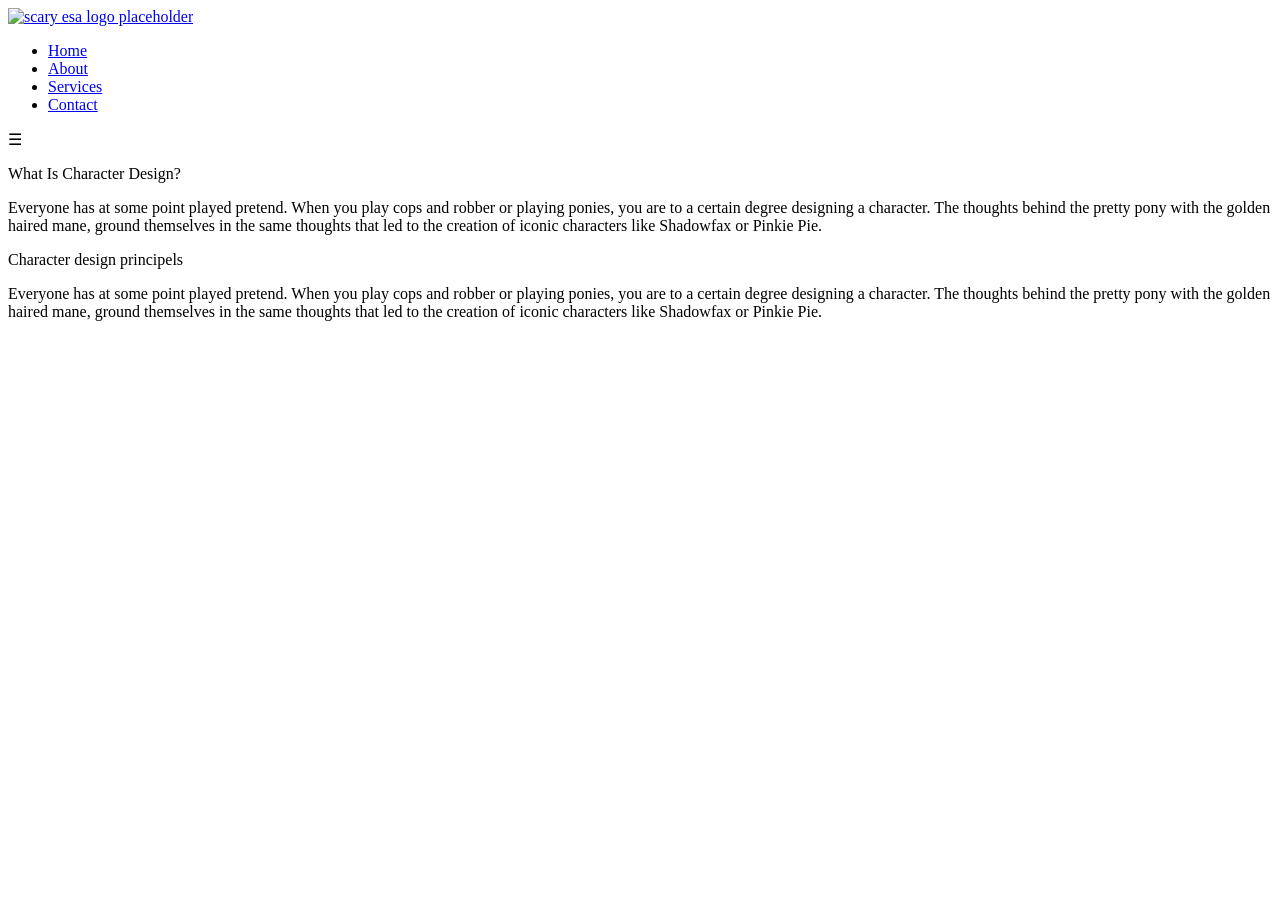
==== index.html @ ef27eefe "started adding text content" ====
<!DOCTYPE html>
<html lang="en">
<head>
    <meta charset="UTF-8">
    <title>CharaCraft</title>
    <meta name="viewport" content="width=device-width, initial-scale=1.0">
    <link rel="stylesheet" href="style.css">
</head>
<body>
<nav>
    <a class="logo" href="index.html"><img src="assets/placeholder-logo.png" alt="scary esa logo placeholder" width="50px" height="50px"></a>

    <ul class="navlinks">
        <li><a href="#">Home</a></li>
        <li><a href="#">About</a></li>
        <li><a href="#">Services</a></li>
        <li><a href="#">Contact</a></li>
    </ul>

    <div class="burgertoggle">☰</div>
</nav>
<section class="whatischaracterdesign" class="textbox">
<p class="box-title">
    What Is Character Design?
</p>
    <p class="filltext">Everyone has at some point played pretend. When you play cops and robber or playing ponies,
                        you are to a certain degree designing a character. The thoughts behind the pretty pony with
                        the golden haired mane, ground themselves in the same thoughts that led to the creation of
                        iconic characters like Shadowfax or Pinkie Pie.
    </p>
</section>
<section class="characterdesigntheory" class="textbox">
    <p class="box-title">
        Character design principels
    </p>
    <p class="filltext">Everyone has at some point played pretend. When you play cops and robber or playing ponies,
        you are to a certain degree designing a character. The thoughts behind the pretty pony with
        the golden haired mane, ground themselves in the same thoughts that led to the creation of
        iconic characters like Shadowfax or Pinkie Pie.
    </p>
</section>
<script src="javascrip.js"></script>
</body>
</html>
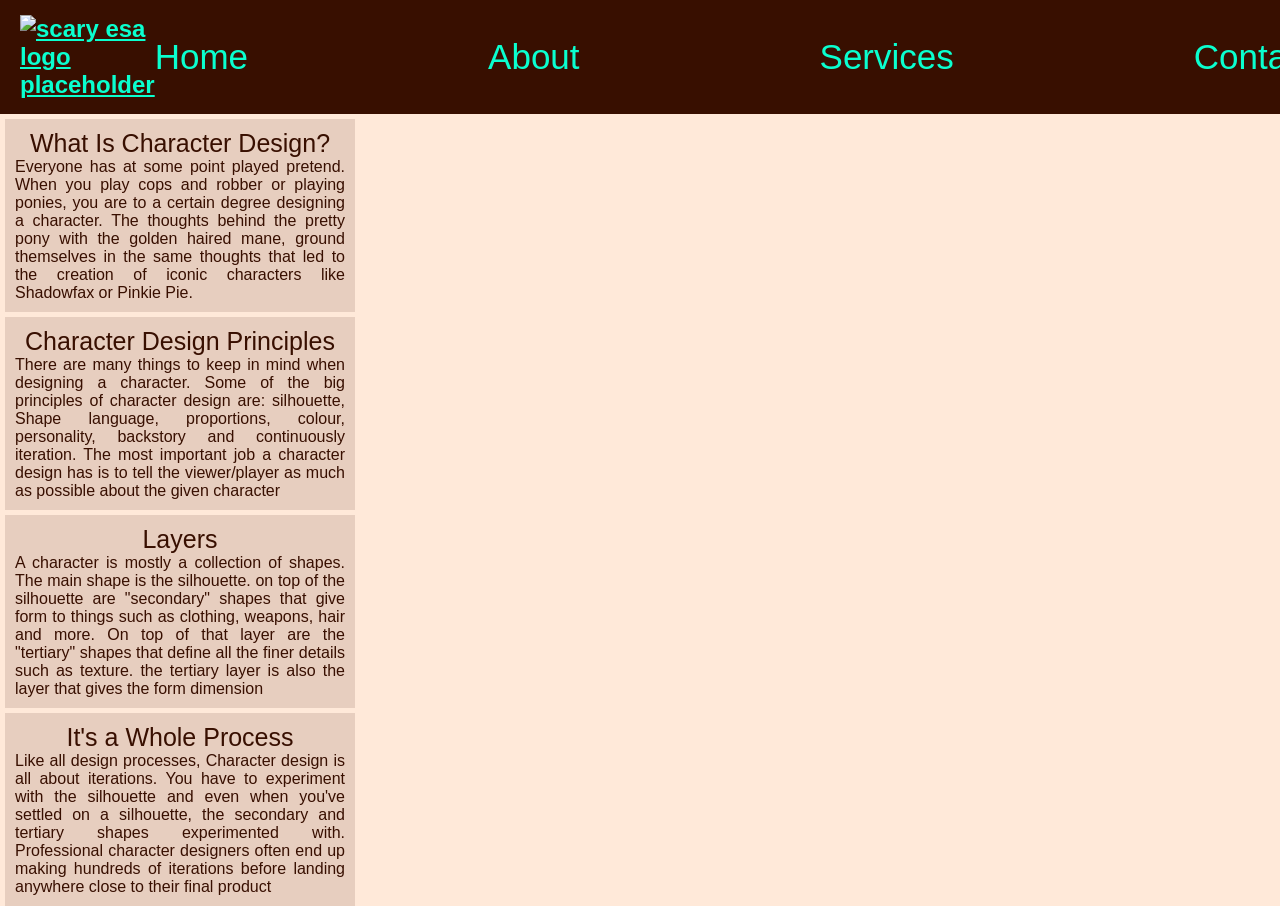
==== commit d7b88516: "5/21-2026 textboxes front page" ====
--- a/index.html
+++ b/index.html
@@ -19,24 +19,46 @@
 
     <div class="burgertoggle">☰</div>
 </nav>
-<section class="whatischaracterdesign" class="textbox">
-<p class="box-title">
+<section class="whatischaracterdesign">
+<p class="title">
     What Is Character Design?
 </p>
-    <p class="filltext">Everyone has at some point played pretend. When you play cops and robber or playing ponies,
+    <p class="content">Everyone has at some point played pretend. When you play cops and robber or playing ponies,
                         you are to a certain degree designing a character. The thoughts behind the pretty pony with
                         the golden haired mane, ground themselves in the same thoughts that led to the creation of
                         iconic characters like Shadowfax or Pinkie Pie.
     </p>
 </section>
-<section class="characterdesigntheory" class="textbox">
-    <p class="box-title">
-        Character design principels
+<section class="characterdesigntheory">
+    <p class="title">
+        Character Design Principles
     </p>
-    <p class="filltext">Everyone has at some point played pretend. When you play cops and robber or playing ponies,
-        you are to a certain degree designing a character. The thoughts behind the pretty pony with
-        the golden haired mane, ground themselves in the same thoughts that led to the creation of
-        iconic characters like Shadowfax or Pinkie Pie.
+    <p class="content">There are many things to keep in mind when designing a character.
+        Some of the big principles of character design are: silhouette, Shape language, proportions,
+        colour, personality, backstory and continuously iteration. The most important job a character design has is to tell the viewer/player
+        as much as possible about the given character
+    </p>
+</section>
+<section class="layers">
+    <p class="title">
+        Layers
+    </p>
+    <p class="content">
+        A character is mostly a collection of shapes. The main shape is the silhouette.
+        on top of the silhouette are "secondary" shapes that give form to things such as clothing, weapons, hair and more.
+        On top of that layer are the "tertiary" shapes that define all the finer details such as texture. the tertiary layer
+        is also the layer that gives the form dimension
+    </p>
+</section>
+<section class="process">
+    <p class="title">
+        It's a Whole Process
+    </p>
+    <p class="content">
+        Like all design processes, Character design is all about iterations.
+        You have to experiment with the silhouette and even when you've settled on a silhouette,
+        the secondary and tertiary shapes experimented with. Professional character designers
+        often end up making hundreds of iterations before landing anywhere close to their final product
     </p>
 </section>
 <script src="javascrip.js"></script>
--- a/style.css
+++ b/style.css
@@ -0,0 +1,136 @@
+* {
+    margin: 0;
+    padding: 0;
+    box-sizing: border-box;
+}
+body {
+    font-family: Arial, sans-serif;
+    background: #ffe9d9;
+}
+nav {
+    background-color: #380f00;
+    display: flex;
+    justify-content: space-between;
+    align-items: center;
+    padding: 15px 20px;
+    position: relative;
+}
+.logo {
+    color: #0affcf;
+    font-size: 24px;
+    font-weight: bold;
+}
+.logo img {
+    transition: transform 0.6s ease;
+}
+.logo img:hover{
+    transform: scale(0.85);
+}
+.navlinks {
+    list-style: none;
+    display: flex;
+    justify-content: space-evenly;
+    gap: 240px;
+}
+.navlinks a {
+    color: #0affcf;
+    text-decoration: none;
+    font-size: 35px;
+    display:inline-block;
+    transition: transform 0.6s ease
+}
+
+.navlinks a:hover {
+    color: #a82f2f;
+    transform: scale(0.85);
+}
+
+/* burger */
+.burgertoggle {
+    display: none;
+    font-size: 28px;
+    color: #0affcf;
+    cursor: pointer;
+}
+
+/*TEXT*/
+
+.whatischaracterdesign{
+    width: 350px;
+
+    padding: 10px;
+    background:#380f001f;
+    position: relative;
+    top: 5px;
+    left: 5px;
+
+}
+
+.characterdesigntheory{
+    width: 350px;
+    padding: 10px;
+    background:#380f001f;
+    position: relative;
+    top: 10px;
+    left: 5px;
+
+}
+.layers{
+    width: 350px;
+    padding: 10px;
+    background:#380f001f;
+    position: relative;
+    top: 15px;
+    left: 5px;
+
+}
+.process{
+    width: 350px;
+    padding: 10px;
+    background:#380f001f;
+    position: relative;
+    top: 20px;
+    left: 5px;
+
+}
+.title{
+    font-size:25px;
+    text-align: center;
+    color: #380F00;
+
+}
+.content {
+    color: #380F00;
+    text-align: justify;
+}
+
+
+
+    /* responsive scale */
+@media (max-width: 768px) {
+
+    .burgertoggle {
+        display: block;
+    }
+
+    .navlinks {
+        display: none;
+        flex-direction: column;
+
+        background-color: #380f00;
+
+        position: absolute;
+        top: 100%;
+        left: 0;
+
+        width: 100%;
+
+        padding: 20px;
+    }
+
+    .navlinks.active {
+        display: flex;
+        flex-direction: column;
+        align-items: center;
+    }
+}
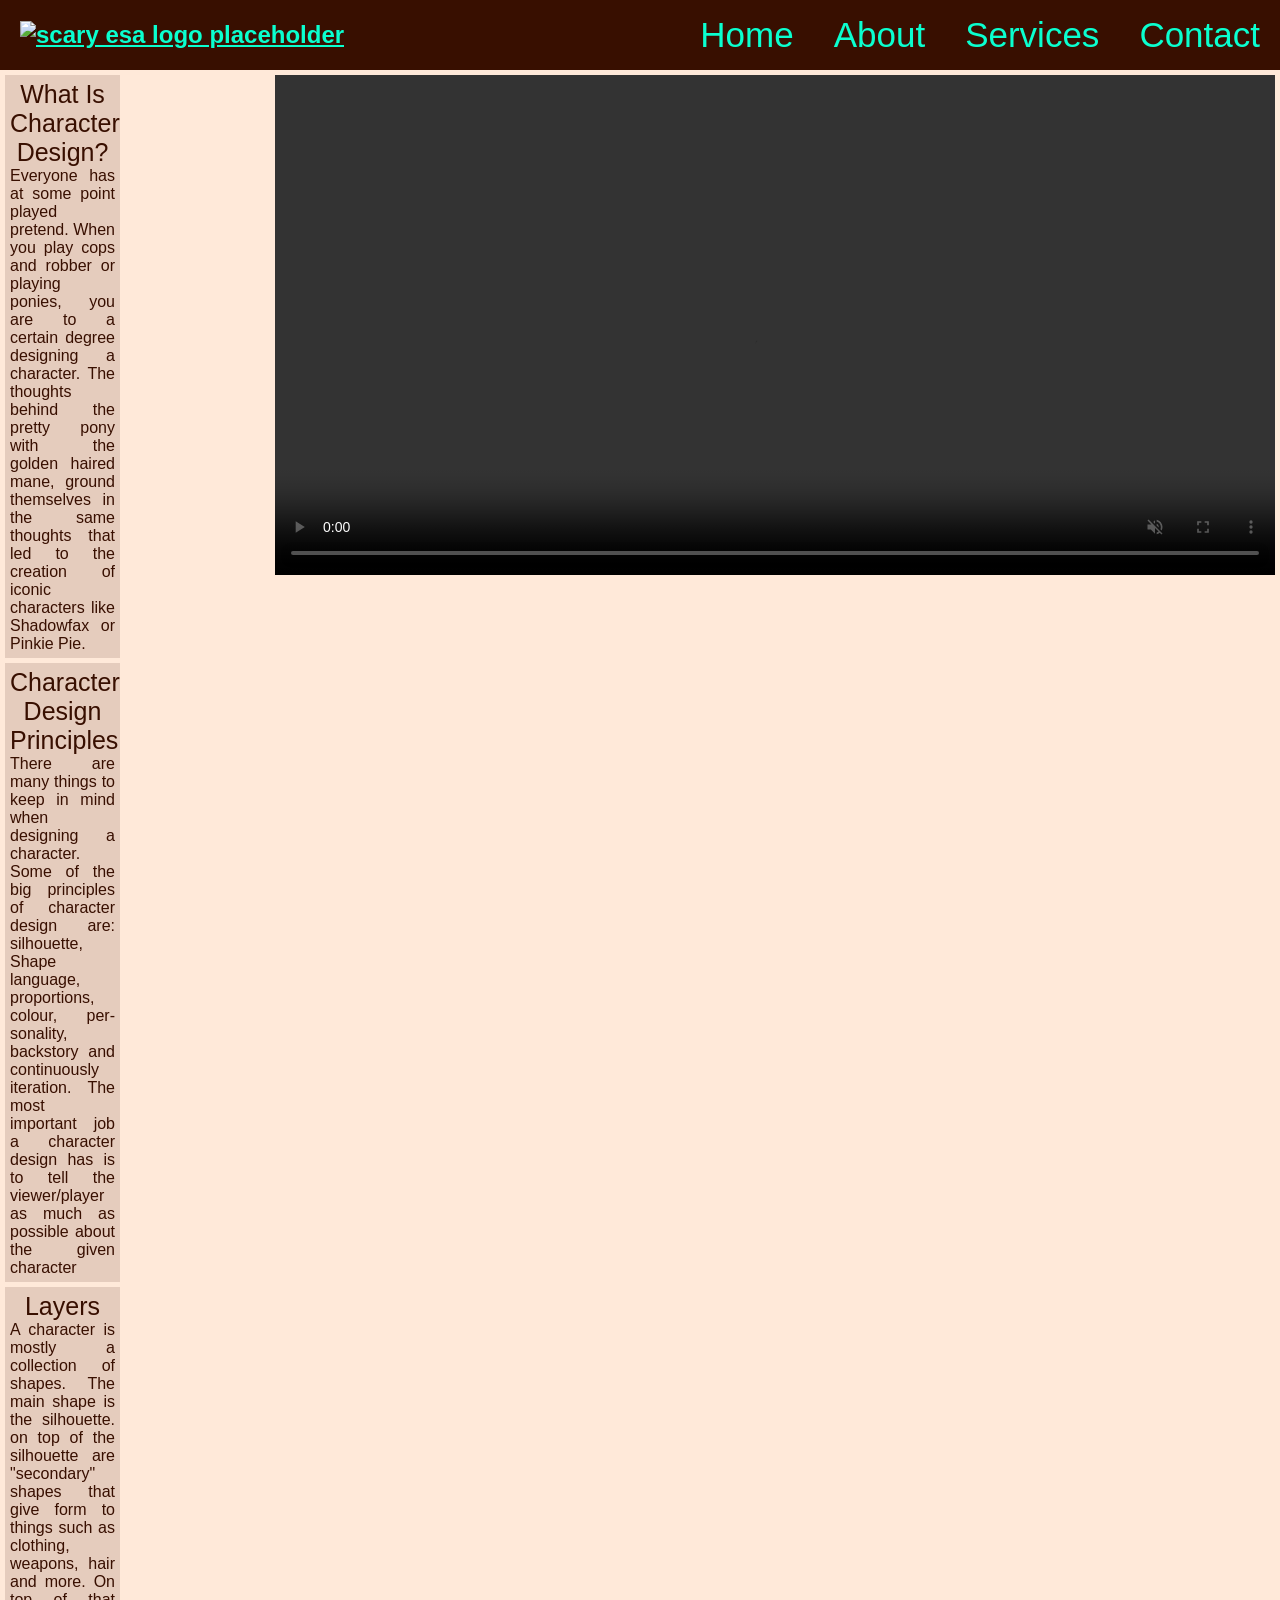
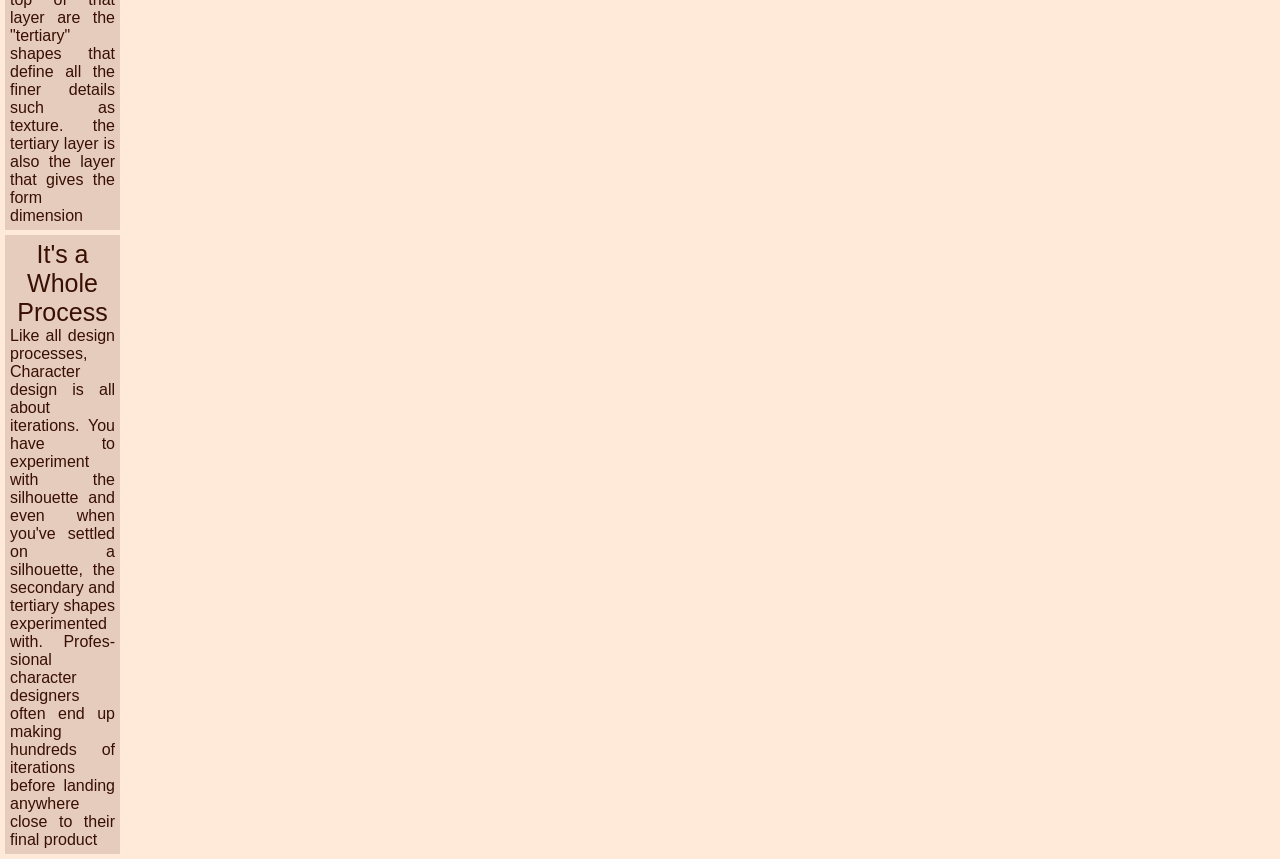
==== commit 9b2fde1f: "5/21-2026 textboxes and video, still need help" ====
--- a/index.html
+++ b/index.html
@@ -19,7 +19,9 @@
 
     <div class="burgertoggle">☰</div>
 </nav>
-<section class="whatischaracterdesign">
+<div class="page">
+<div class="textcolm">
+<section class="testbox">
 <p class="title">
     What Is Character Design?
 </p>
@@ -29,17 +31,17 @@
                         iconic characters like Shadowfax or Pinkie Pie.
     </p>
 </section>
-<section class="characterdesigntheory">
+<section class="testbox">
     <p class="title">
         Character Design Principles
     </p>
     <p class="content">There are many things to keep in mind when designing a character.
         Some of the big principles of character design are: silhouette, Shape language, proportions,
-        colour, personality, backstory and continuously iteration. The most important job a character design has is to tell the viewer/player
+        colour, per-sonality, backstory and continuously iteration. The most important job a character design has is to tell the viewer/player
         as much as possible about the given character
     </p>
 </section>
-<section class="layers">
+<section class="testbox">
     <p class="title">
         Layers
     </p>
@@ -50,17 +52,26 @@
         is also the layer that gives the form dimension
     </p>
 </section>
-<section class="process">
+<section class="testbox">
     <p class="title">
         It's a Whole Process
     </p>
     <p class="content">
         Like all design processes, Character design is all about iterations.
         You have to experiment with the silhouette and even when you've settled on a silhouette,
-        the secondary and tertiary shapes experimented with. Professional character designers
+        the secondary and tertiary shapes experimented with. Profes-sional character designers
         often end up making hundreds of iterations before landing anywhere close to their final product
     </p>
 </section>
+</div>
+<div class="vidcolm">
+<section class="processautovid">
+        <video width="1000" controls autoplay muted loop>
+            <source src="assets/video-placeholder.mp4" type="video/mp4">
+        </video>
+</section>
+</div>
+</div>
 <script src="javascrip.js"></script>
 </body>
 </html>
--- a/style.css
+++ b/style.css
@@ -29,8 +29,8 @@
 .navlinks {
     list-style: none;
     display: flex;
-    justify-content: space-evenly;
-    gap: 240px;
+    gap: 40px;
+    justify-content: center;
 }
 .navlinks a {
     color: #0affcf;
@@ -54,44 +54,31 @@
 }
 
 /*TEXT*/
-
-.whatischaracterdesign{
-    width: 350px;
-
-    padding: 10px;
-    background:#380f001f;
-    position: relative;
-    top: 5px;
-    left: 5px;
-
+.page {
+    display: flex;
+    gap: 40px;
+    align-items: flex-start;
+}
+.testbox{
+   margin: 5px;
+    padding: 5px;
+    width: 50%;
+    background-color: #380f0021;
 }
 
-.characterdesigntheory{
-    width: 350px;
-    padding: 10px;
-    background:#380f001f;
-    position: relative;
-    top: 10px;
-    left: 5px;
+.text-column {
+    flex: 1;
+}
 
+
+.video-column {
+    flex: 1;
+    display: flex;
+    justify-content: flex-end;
 }
-.layers{
-    width: 350px;
-    padding: 10px;
-    background:#380f001f;
-    position: relative;
-    top: 15px;
-    left: 5px;
 
-}
-.process{
-    width: 350px;
-    padding: 10px;
-    background:#380f001f;
-    position: relative;
-    top: 20px;
-    left: 5px;
-
+.processautovid{
+    padding: 5px;
 }
 .title{
     font-size:25px;
@@ -103,7 +90,6 @@
     color: #380F00;
     text-align: justify;
 }
-
 
 
     /* responsive scale */
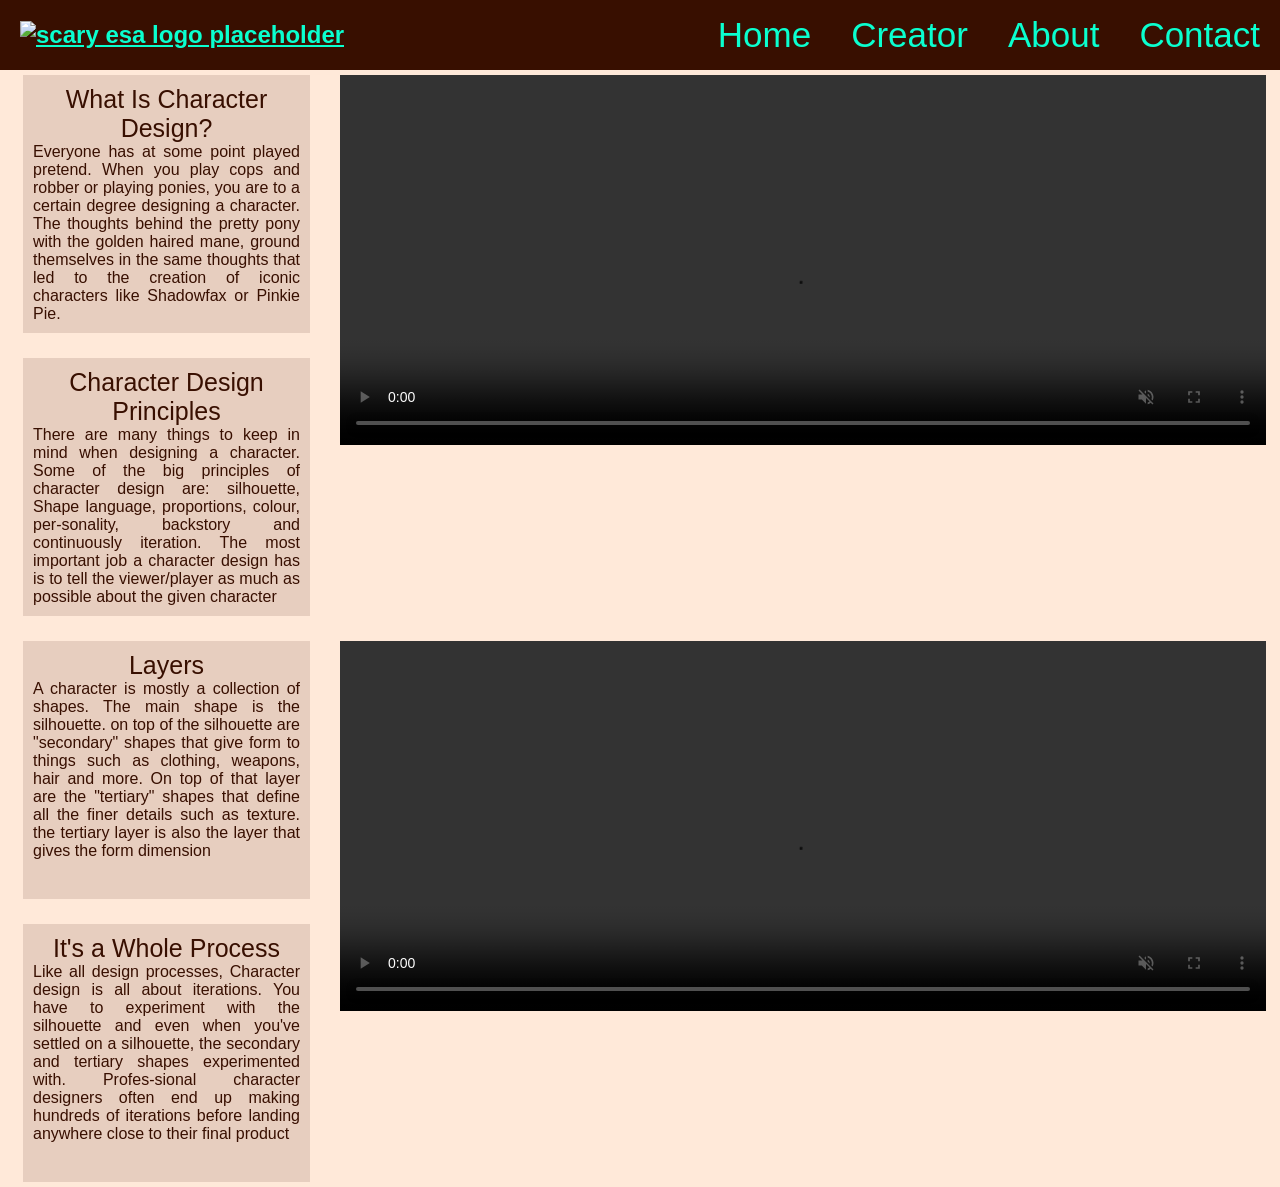
==== commit a9538db3: "5/22- 2026 safe point before fold out menue" ====
--- a/index.html
+++ b/index.html
@@ -7,71 +7,81 @@
     <link rel="stylesheet" href="style.css">
 </head>
 <body>
+
 <nav>
     <a class="logo" href="index.html"><img src="assets/placeholder-logo.png" alt="scary esa logo placeholder" width="50px" height="50px"></a>
 
     <ul class="navlinks">
-        <li><a href="#">Home</a></li>
-        <li><a href="#">About</a></li>
-        <li><a href="#">Services</a></li>
-        <li><a href="#">Contact</a></li>
+        <li><a href="index.html">Home</a></li>
+        <li><a href="creator.html">Creator</a></li>
+        <li><a href="about.html">About</a></li>
+        <li><a href="contact.html">Contact</a></li>
     </ul>
-
     <div class="burgertoggle">☰</div>
 </nav>
+
+<!-- left side -->
 <div class="page">
-<div class="textcolm">
-<section class="testbox">
-<p class="title">
-    What Is Character Design?
-</p>
-    <p class="content">Everyone has at some point played pretend. When you play cops and robber or playing ponies,
-                        you are to a certain degree designing a character. The thoughts behind the pretty pony with
-                        the golden haired mane, ground themselves in the same thoughts that led to the creation of
-                        iconic characters like Shadowfax or Pinkie Pie.
-    </p>
-</section>
-<section class="testbox">
-    <p class="title">
-        Character Design Principles
-    </p>
-    <p class="content">There are many things to keep in mind when designing a character.
-        Some of the big principles of character design are: silhouette, Shape language, proportions,
-        colour, per-sonality, backstory and continuously iteration. The most important job a character design has is to tell the viewer/player
-        as much as possible about the given character
-    </p>
-</section>
-<section class="testbox">
-    <p class="title">
-        Layers
-    </p>
-    <p class="content">
-        A character is mostly a collection of shapes. The main shape is the silhouette.
-        on top of the silhouette are "secondary" shapes that give form to things such as clothing, weapons, hair and more.
-        On top of that layer are the "tertiary" shapes that define all the finer details such as texture. the tertiary layer
-        is also the layer that gives the form dimension
-    </p>
-</section>
-<section class="testbox">
-    <p class="title">
-        It's a Whole Process
-    </p>
-    <p class="content">
-        Like all design processes, Character design is all about iterations.
-        You have to experiment with the silhouette and even when you've settled on a silhouette,
-        the secondary and tertiary shapes experimented with. Profes-sional character designers
-        often end up making hundreds of iterations before landing anywhere close to their final product
-    </p>
-</section>
-</div>
-<div class="vidcolm">
-<section class="processautovid">
-        <video width="1000" controls autoplay muted loop>
+    <aside class="left">
+    <!--what is character design -->
+        <div class="tbox">
+            <p class="title">
+                What Is Character Design?
+            </p>
+            <p class="content">Everyone has at some point played pretend. When you play cops and robber or playing ponies,
+                you are to a certain degree designing a character. The thoughts behind the pretty pony with
+                the golden haired mane, ground themselves in the same thoughts that led to the creation of
+                iconic characters like Shadowfax or Pinkie Pie.
+            </p>
+        </div>
+        <!--character design principles-->
+        <div class="tbox">
+            <p class="title">
+                Character Design Principles
+            </p>
+            <p class="content">There are many things to keep in mind when designing a character.
+                Some of the big principles of character design are: silhouette, Shape language, proportions,
+                colour, per-sonality, backstory and continuously iteration. The most important job a character design has is to tell the viewer/player
+                as much as possible about the given character
+            </p>
+        </div>
+        <!--layer-->
+        <div class="tbox">
+            <p class="title">
+                Layers
+            </p>
+            <p class="content">
+                A character is mostly a collection of shapes. The main shape is the silhouette.
+                on top of the silhouette are "secondary" shapes that give form to things such as clothing, weapons, hair and more.
+                On top of that layer are the "tertiary" shapes that define all the finer details such as texture. the tertiary layer
+                is also the layer that gives the form dimension
+            </p>
+        </div>
+        <!--big process-->
+        <div class="tbox">
+            <p class="title">
+                It's a Whole Process
+            </p>
+            <p class="content">
+                Like all design processes, Character design is all about iterations.
+                You have to experiment with the silhouette and even when you've settled on a silhouette,
+                the secondary and tertiary shapes experimented with. Profes-sional character designers
+                often end up making hundreds of iterations before landing anywhere close to their final product
+            </p>
+        </div>
+    </aside>
+
+<!-- content ig -->
+    <main class="right">
+       <video controls autoplay muted loop class="video1">
             <source src="assets/video-placeholder.mp4" type="video/mp4">
         </video>
-</section>
+        <video controls autoplay muted loop class="video1">
+            <source src="assets/video-placeholder.mp4" type="video/mp4">
+        </video>
+    </main>
 </div>
-</div>
+
 <script src="javascrip.js"></script>
 </body>
 </html>
--- a/style.css
+++ b/style.css
@@ -54,32 +54,46 @@
 }
 
 /*TEXT*/
-.page {
-    display: flex;
-    gap: 40px;
-    align-items: flex-start;
-}
-.testbox{
-   margin: 5px;
-    padding: 5px;
-    width: 50%;
-    background-color: #380f0021;
+/* right side content, video*/
+.page{
+    display: grid;
+    grid-template-columns: 1fr 3fr;
+    gap: 20px;
+    height: 20vh;
 }
 
-.text-column {
-    flex: 1;
+.left{
+    display: grid;
+    grid-template-rows: repeat(4, 1fr);
+    gap: 15px;
 }
 
-
-.video-column {
-    flex: 1;
-    display: flex;
-    justify-content: flex-end;
+.right{
+    display: grid;
+    grid-template-rows: repeat(2, 1fr);
+    gap: 15px;
 }
 
-.processautovid{
-    padding: 5px;
+/*textboxes to left*/
+.tbox{
+    margin: 5px;
+    margin-left: 23px;
+    background: #380f001f;
+    padding: 10px;
 }
+
+.video1{
+    margin: 5px;
+    width: 98%;
+    height: 97%;
+    max-height: 370px;
+    max-width: 1383px;
+    background: #380f00;
+    cursor: pointer;
+    object-fit: cover;
+
+}
+/*format of text elements*/
 .title{
     font-size:25px;
     text-align: center;
@@ -90,7 +104,6 @@
     color: #380F00;
     text-align: justify;
 }
-
 
     /* responsive scale */
 @media (max-width: 768px) {
@@ -119,4 +132,12 @@
         flex-direction: column;
         align-items: center;
     }
-}+    .page {
+        grid-template-columns: 1fr;
+        height: auto;
+    }
+
+    .right {
+        grid-template-rows: auto;
+    }
+}
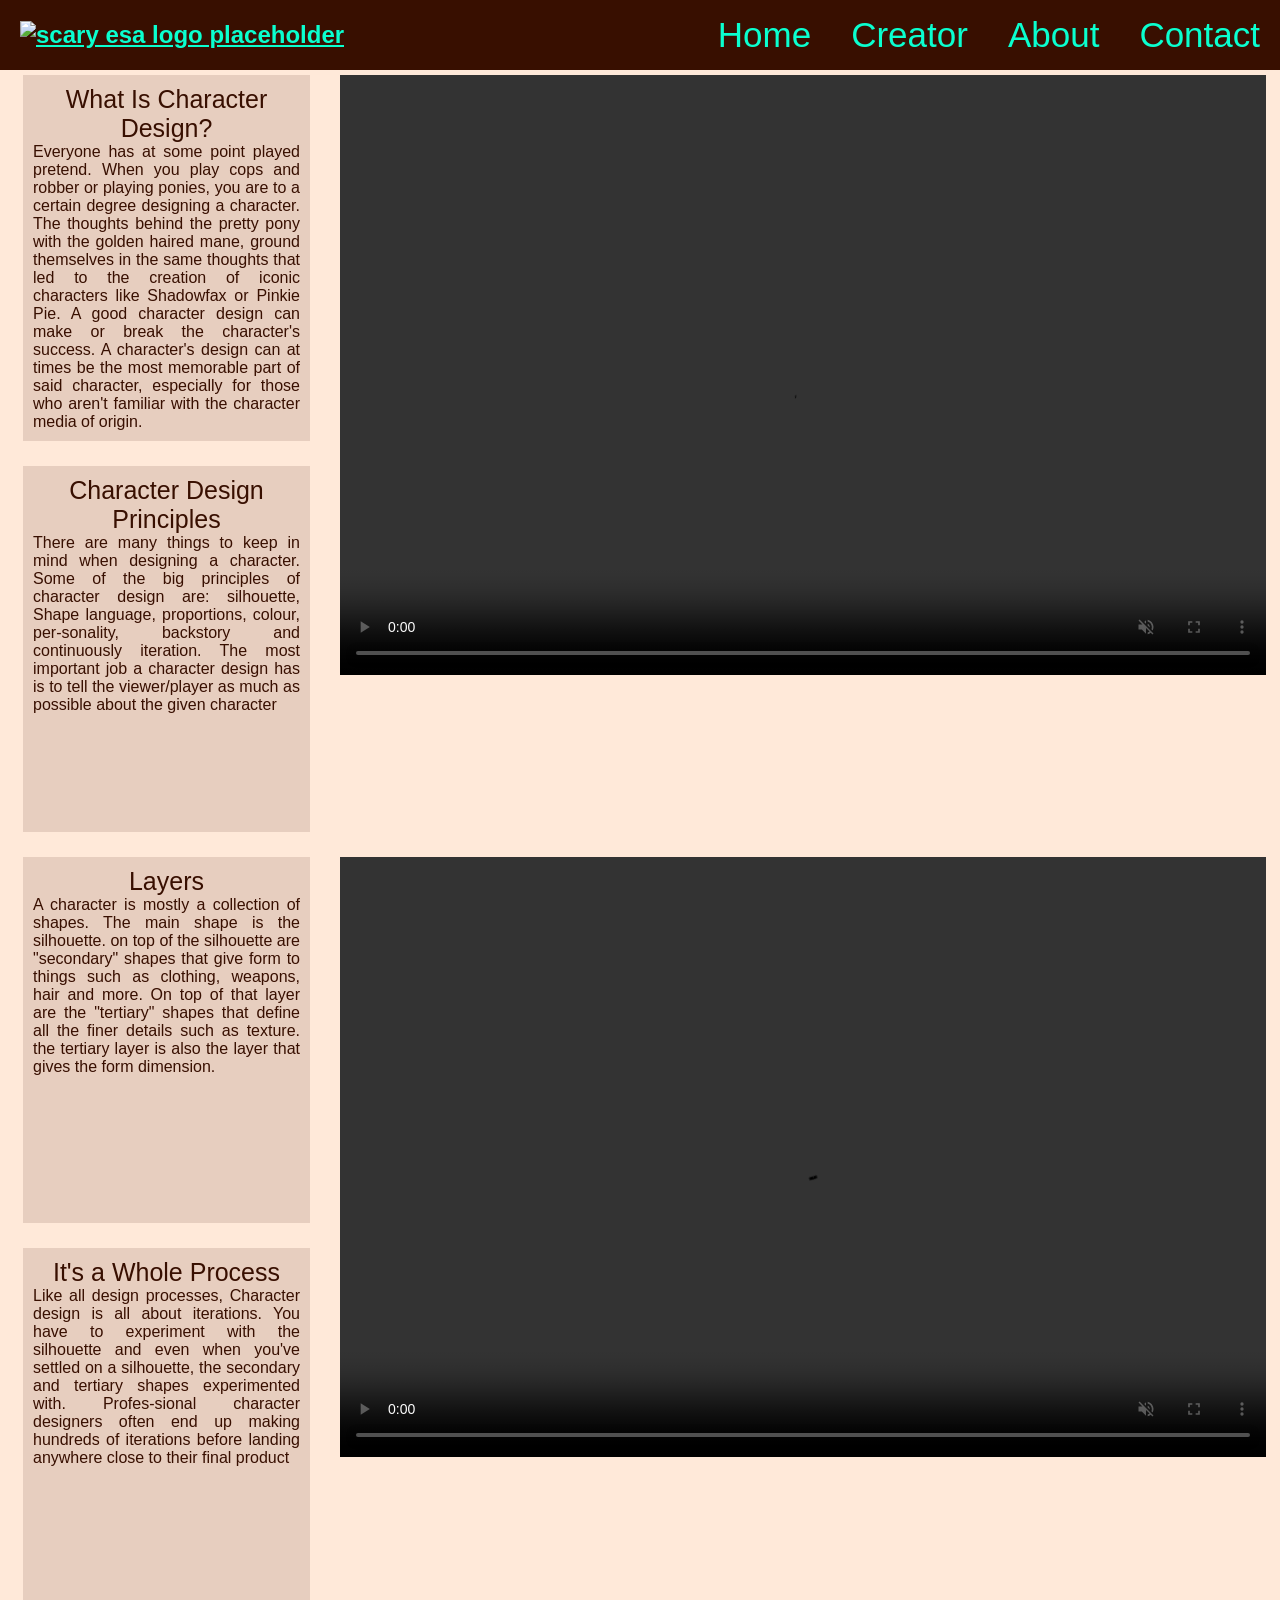
==== commit 6d4f214f: "5/22- 2026 15:22 working in about page" ====
--- a/index.html
+++ b/index.html
@@ -4,7 +4,7 @@
     <meta charset="UTF-8">
     <title>CharaCraft</title>
     <meta name="viewport" content="width=device-width, initial-scale=1.0">
-    <link rel="stylesheet" href="style.css">
+    <link rel="stylesheet" href="index.css">
 </head>
 <body>
 
@@ -31,7 +31,8 @@
             <p class="content">Everyone has at some point played pretend. When you play cops and robber or playing ponies,
                 you are to a certain degree designing a character. The thoughts behind the pretty pony with
                 the golden haired mane, ground themselves in the same thoughts that led to the creation of
-                iconic characters like Shadowfax or Pinkie Pie.
+                iconic characters like Shadowfax or Pinkie Pie. A good character design can make or break the character's success.
+                A character's design can at times be the most memorable part of said character, especially for those who aren't familiar with the character media of origin.
             </p>
         </div>
         <!--character design principles-->
@@ -54,7 +55,7 @@
                 A character is mostly a collection of shapes. The main shape is the silhouette.
                 on top of the silhouette are "secondary" shapes that give form to things such as clothing, weapons, hair and more.
                 On top of that layer are the "tertiary" shapes that define all the finer details such as texture. the tertiary layer
-                is also the layer that gives the form dimension
+                is also the layer that gives the form dimension.
             </p>
         </div>
         <!--big process-->
--- a/index.css
+++ b/index.css
@@ -0,0 +1,153 @@
+* {
+    margin: 0;
+    padding: 0;
+    box-sizing: border-box;
+}
+body {
+    font-family: Arial, sans-serif;
+    background: #ffe9d9;
+}
+nav {
+    background-color: #380f00;
+    display: flex;
+    justify-content: space-between;
+    align-items: center;
+    padding: 15px 20px;
+    position: relative;
+}
+.logo {
+    color: #0affcf;
+    font-size: 24px;
+    font-weight: bold;
+}
+.logo img {
+    transition: transform 0.6s ease;
+}
+.logo img:hover{
+    transform: scale(0.85);
+}
+.navlinks {
+    list-style: none;
+    display: flex;
+    gap: 40px;
+    justify-content: center;
+}
+.navlinks a {
+    color: #0affcf;
+    text-decoration: none;
+    font-size: 35px;
+    display:inline-block;
+    transition: transform 0.6s ease
+}
+
+.navlinks a:hover {
+    color: #a82f2f;
+    transform: scale(0.85);
+}
+
+/* burger */
+.burgertoggle {
+    display: none;
+    font-size: 28px;
+    color: #0affcf;
+    cursor: pointer;
+}
+
+/*TEXT*/
+/* right side content, video*/
+.page{
+    display: grid;
+    grid-template-columns: 1fr 3fr;
+    gap: 20px;
+    height: 20vh;
+}
+
+.left{
+    display: grid;
+    grid-template-rows: repeat(4, 1fr);
+    gap: 15px;
+}
+
+.right{
+    display: grid;
+    grid-template-rows: repeat(2, 1fr);
+    gap: 15px;
+}
+
+/*textboxes to left*/
+.tbox{
+    margin: 5px;
+    margin-left: 23px;
+    background: #380f001f;
+    padding: 10px;
+}
+
+.video1{
+    margin: 5px;
+    width: 98%;
+    height: 98%;
+    max-height: 600px;
+    max-width: 1383px;
+    background: #380f00;
+    cursor: pointer;
+    object-fit: cover;
+
+}
+/*format of text elements*/
+.title{
+    font-size:25px;
+    text-align: center;
+    color: #380F00;
+
+}
+.content {
+    color: #380F00;
+    text-align: justify;
+}
+
+
+    /* responsive scale */
+@media (max-width: 768px) {
+
+    .burgertoggle {
+        display: block;
+    }
+
+    .navlinks {
+        display: none;
+        flex-direction: column;
+        background-color: #380f00;
+        position: absolute;
+        top: 100%;
+        left: 0;
+        width: 100%;
+        padding: 20px;
+    }
+
+    .navlinks.active {
+        display: flex;
+        flex-direction: column;
+        align-items: center;
+    }
+    .page {
+        grid-template-columns: 1fr;
+        height: auto;
+    }
+
+    .right {
+        grid-template-rows: auto;
+    }
+    .tbox{
+        margin: 5px;
+        background: #380f001f;
+        padding: 10px;
+        }
+    details {
+        display: block;
+    }
+
+    summary {
+        cursor: default;
+    }
+}
+
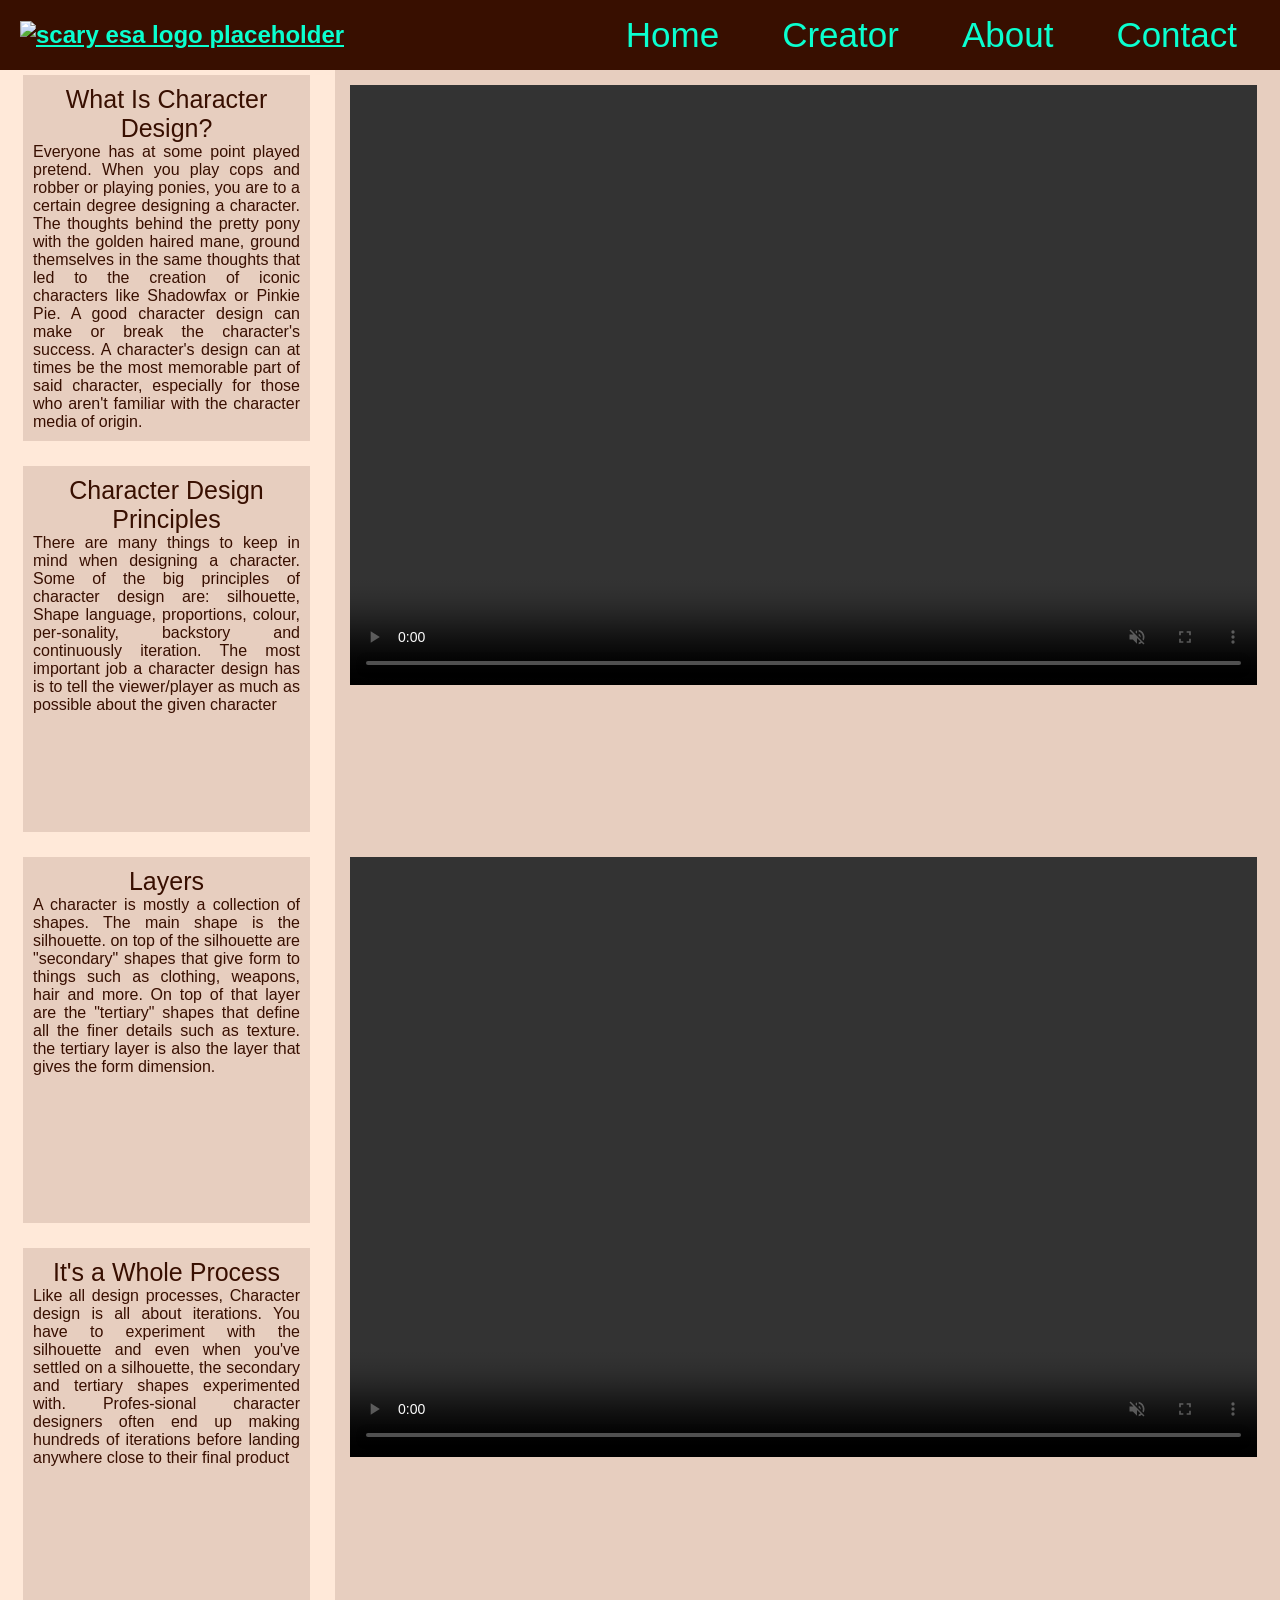
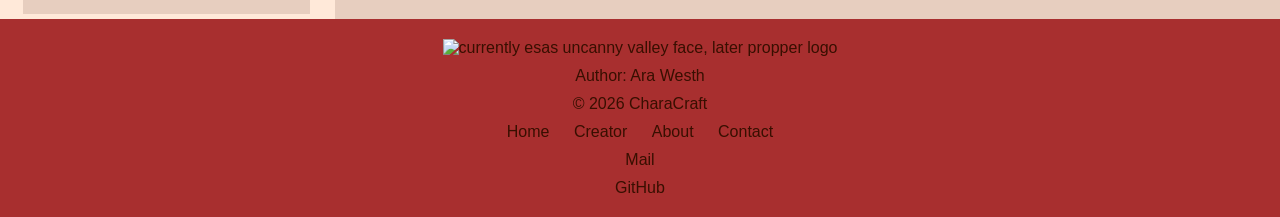
==== commit c6f5ff9e: "5/25- 2026 18:06 about to start js coding?" ====
--- a/index.html
+++ b/index.html
@@ -7,82 +7,97 @@
     <link rel="stylesheet" href="index.css">
 </head>
 <body>
+    <header>
+        <nav>
+            <a class="logo" href="index.html"><img src="assets/placeholder-logo.png" alt="scary esa logo placeholder" width="50px" height="50px"></a>
 
-<nav>
-    <a class="logo" href="index.html"><img src="assets/placeholder-logo.png" alt="scary esa logo placeholder" width="50px" height="50px"></a>
+            <ul class="navlinks">
+                <li><a href="index.html">Home</a></li>
+                <li><a href="creator.html">Creator</a></li>
+                <li><a href="about.html">About</a></li>
+                <li><a href="contact.html">Contact</a></li>
+            </ul>
+            <div class="burgertoggle">☰</div>
+        </nav>
+    </header>
+    <main>
+        <!-- left side -->
+        <aside class="page">
+            <aside class="left">
+            <!--what is character design -->
+                <div class="tbox">
+                    <p class="title">
+                        What Is Character Design?
+                    </p>
+                    <p class="content">Everyone has at some point played pretend. When you play cops and robber or playing ponies,
+                        you are to a certain degree designing a character. The thoughts behind the pretty pony with
+                        the golden haired mane, ground themselves in the same thoughts that led to the creation of
+                        iconic characters like Shadowfax or Pinkie Pie. A good character design can make or break the character's success.
+                        A character's design can at times be the most memorable part of said character, especially for those who aren't familiar with the character media of origin.
+                    </p>
+                </div>
+                <!--character design principles-->
+                <div class="tbox">
+                    <p class="title">
+                        Character Design Principles
+                    </p>
+                    <p class="content">There are many things to keep in mind when designing a character.
+                        Some of the big principles of character design are: silhouette, Shape language, proportions,
+                        colour, per-sonality, backstory and continuously iteration. The most important job a character design has is to tell the viewer/player
+                        as much as possible about the given character
+                    </p>
+                </div>
+                <!--layer-->
+                <div class="tbox">
+                    <p class="title">
+                        Layers
+                    </p>
+                    <p class="content">
+                        A character is mostly a collection of shapes. The main shape is the silhouette.
+                        on top of the silhouette are "secondary" shapes that give form to things such as clothing, weapons, hair and more.
+                        On top of that layer are the "tertiary" shapes that define all the finer details such as texture. the tertiary layer
+                        is also the layer that gives the form dimension.
+                    </p>
+                </div>
+                <!--big process-->
+                <div class="tbox">
+                    <p class="title">
+                        It's a Whole Process
+                    </p>
+                    <p class="content">
+                        Like all design processes, Character design is all about iterations.
+                        You have to experiment with the silhouette and even when you've settled on a silhouette,
+                        the secondary and tertiary shapes experimented with. Profes-sional character designers
+                        often end up making hundreds of iterations before landing anywhere close to their final product
+                    </p>
+                </div>
+            </aside>
 
-    <ul class="navlinks">
-        <li><a href="index.html">Home</a></li>
-        <li><a href="creator.html">Creator</a></li>
-        <li><a href="about.html">About</a></li>
-        <li><a href="contact.html">Contact</a></li>
-    </ul>
-    <div class="burgertoggle">☰</div>
-</nav>
-
-<!-- left side -->
-<div class="page">
-    <aside class="left">
-    <!--what is character design -->
-        <div class="tbox">
-            <p class="title">
-                What Is Character Design?
-            </p>
-            <p class="content">Everyone has at some point played pretend. When you play cops and robber or playing ponies,
-                you are to a certain degree designing a character. The thoughts behind the pretty pony with
-                the golden haired mane, ground themselves in the same thoughts that led to the creation of
-                iconic characters like Shadowfax or Pinkie Pie. A good character design can make or break the character's success.
-                A character's design can at times be the most memorable part of said character, especially for those who aren't familiar with the character media of origin.
-            </p>
+        <!-- content ig -->
+            <div class="right">
+               <video controls autoplay muted loop class="video1">
+                    <source src="assets/video-placeholder.mp4" type="video/mp4">
+                </video>
+                <video controls autoplay muted loop class="video1">
+                    <source src="assets/video-placeholder.mp4" type="video/mp4">
+                </video>
+            </div>
+        </aside>
+    </main>
+    <footer>
+        <a class="logoimg"><img src="assets/placeholder-logo.png" alt="currently esas uncanny valley face, later propper logo" width="100px" height="100px"></a>
+        <p>Author: Ara Westh</p>
+        <p>© 2026 CharaCraft</p>
+        <div class="footer-links">
+            <a href="index.html">Home</a>
+            <a href="creator.html">Creator</a>
+            <a href="about.html">About</a>
+            <a href="contact.html">Contact</a>
         </div>
-        <!--character design principles-->
-        <div class="tbox">
-            <p class="title">
-                Character Design Principles
-            </p>
-            <p class="content">There are many things to keep in mind when designing a character.
-                Some of the big principles of character design are: silhouette, Shape language, proportions,
-                colour, per-sonality, backstory and continuously iteration. The most important job a character design has is to tell the viewer/player
-                as much as possible about the given character
-            </p>
-        </div>
-        <!--layer-->
-        <div class="tbox">
-            <p class="title">
-                Layers
-            </p>
-            <p class="content">
-                A character is mostly a collection of shapes. The main shape is the silhouette.
-                on top of the silhouette are "secondary" shapes that give form to things such as clothing, weapons, hair and more.
-                On top of that layer are the "tertiary" shapes that define all the finer details such as texture. the tertiary layer
-                is also the layer that gives the form dimension.
-            </p>
-        </div>
-        <!--big process-->
-        <div class="tbox">
-            <p class="title">
-                It's a Whole Process
-            </p>
-            <p class="content">
-                Like all design processes, Character design is all about iterations.
-                You have to experiment with the silhouette and even when you've settled on a silhouette,
-                the secondary and tertiary shapes experimented with. Profes-sional character designers
-                often end up making hundreds of iterations before landing anywhere close to their final product
-            </p>
-        </div>
-    </aside>
-
-<!-- content ig -->
-    <main class="right">
-       <video controls autoplay muted loop class="video1">
-            <source src="assets/video-placeholder.mp4" type="video/mp4">
-        </video>
-        <video controls autoplay muted loop class="video1">
-            <source src="assets/video-placeholder.mp4" type="video/mp4">
-        </video>
-    </main>
-</div>
-
+        <a href="mailto:arw01@edu.zealand.dk" target="_blank">Mail</a>
+        <a href="https://github.com/AraLikeTheBird/semesterproeve1alf" target="_blank"> GitHub</a>
+    </footer>
+    <button id="scrollTopBtn" onclick="scrollToTop()">↑</button>
 <script src="javascrip.js"></script>
 </body>
 </html>
--- a/index.css
+++ b/index.css
@@ -3,9 +3,16 @@
     padding: 0;
     box-sizing: border-box;
 }
+html, body {
+    height: 100%;
+    margin: 0;
+}
 body {
     font-family: Arial, sans-serif;
     background: #ffe9d9;
+    display: flex;
+    flex-direction: column;
+    min-height: 130vh
 }
 nav {
     background-color: #380f00;
@@ -37,14 +44,13 @@
     text-decoration: none;
     font-size: 35px;
     display:inline-block;
-    transition: transform 0.6s ease
-}
-
+    transition: transform 0.6s ease;
+    margin-right: 23px;
+}
 .navlinks a:hover {
     color: #a82f2f;
     transform: scale(0.85);
 }
-
 /* burger */
 .burgertoggle {
     display: none;
@@ -52,36 +58,54 @@
     color: #0affcf;
     cursor: pointer;
 }
-
+main{
+    flex:1
+}
+/*quick scroll*/
+#scrollTopBtn {
+    position: fixed;
+    bottom: 35px;
+    right: 30px;
+
+    display: none; /* hidden until scroll */
+
+    background-color: #380f00;
+    color: #0AFFCF;
+
+    border: none;
+    border-radius: 50%;
+    height: 50px;
+    width: 50px;
+    font-size: 25px;
+    cursor: pointer;
+}
 /*TEXT*/
 /* right side content, video*/
 .page{
     display: grid;
     grid-template-columns: 1fr 3fr;
     gap: 20px;
-    height: 20vh;
-}
-
+    flex: 1;
+
+}
 .left{
     display: grid;
     grid-template-rows: repeat(4, 1fr);
     gap: 15px;
 }
-
 .right{
     display: grid;
     grid-template-rows: repeat(2, 1fr);
     gap: 15px;
-}
-
-/*textboxes to left*/
+    padding: 10px;
+    background-color: #380f001f;
+}
 .tbox{
     margin: 5px;
     margin-left: 23px;
     background: #380f001f;
     padding: 10px;
 }
-
 .video1{
     margin: 5px;
     width: 98%;
@@ -91,7 +115,6 @@
     background: #380f00;
     cursor: pointer;
     object-fit: cover;
-
 }
 /*format of text elements*/
 .title{
@@ -104,7 +127,43 @@
     color: #380F00;
     text-align: justify;
 }
-
+.page{
+    flex:1;
+}
+
+footer{
+    text-align: center;
+    padding: 20px;
+    background: #a82f2f;
+    color: #380f00;
+    display: flex;
+    flex-direction: column;
+    gap: 10px;
+}
+.footer-links a {
+    margin: 0 10px;
+    text-decoration: none;
+    color: #380f00;
+    transition: transform 0.6s ease;
+
+}
+.footer-links a:hover{
+    text-decoration:underline;
+    color: #FFE9D9;
+    text-decoration-color:#FFE9D9;
+}
+footer a{
+    margin: 0 10px;
+    text-decoration: none;
+    color: #380f00;
+    transition: transform 0.6s ease;
+
+}
+footer a:hover{
+    text-decoration:underline;
+    color: #FFE9D9;
+    text-decoration-color:#FFE9D9;
+}
 
     /* responsive scale */
 @media (max-width: 768px) {
@@ -142,12 +201,20 @@
         background: #380f001f;
         padding: 10px;
         }
-    details {
+    footer {
+        padding: 20px;
+        height: auto;   /* IMPORTANT */
+        gap: 15px;
+    }
+
+    .footer-links {
+        flex-direction: column;
+        align-items: center;
+        gap: 10px;
+    }
+
+    footer a {
         display: block;
     }
-
-    summary {
-        cursor: default;
-    }
-}
-
+}
+
